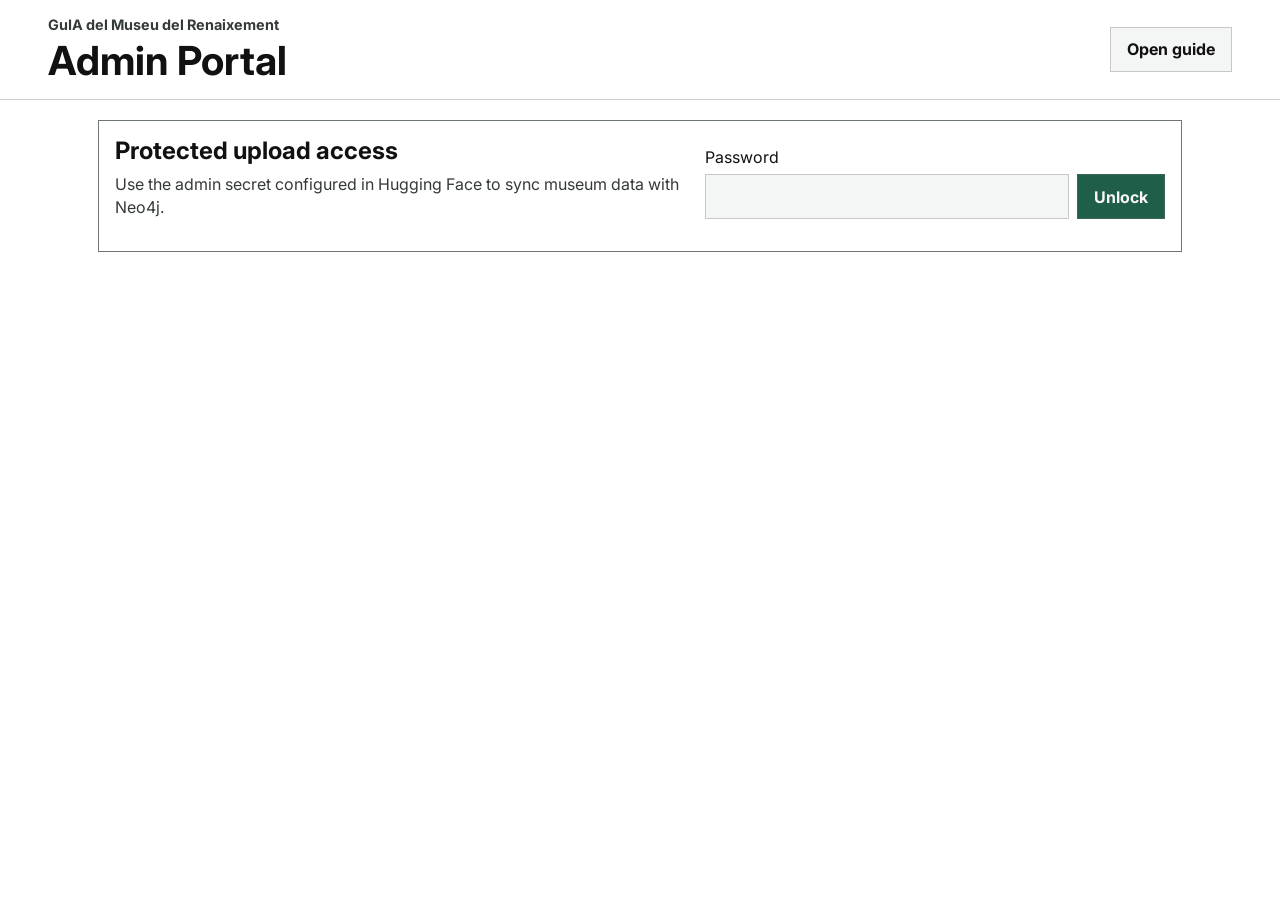
==== frontend/admin.html @ 65c4691d "Add protected admin upload portal" ====
<!DOCTYPE html>
<html lang="en">
<head>
  <meta charset="UTF-8" />
  <title>GuIA Admin Portal</title>
  <meta name="viewport" content="width=device-width, initial-scale=1.0" />
  <link
    href="https://fonts.googleapis.com/css2?family=Inter:wght@300;400;600;700&display=swap"
    rel="stylesheet"
  />
  <link
    href="https://fonts.googleapis.com/css2?family=Material+Symbols+Outlined:opsz,wght,FILL,GRAD@20..48,100..700,0..1,0"
    rel="stylesheet"
  />
  <link rel="stylesheet" href="admin.css" />
  <link rel="icon" href="assets/favicon.png" />
</head>
<body>
  <header class="admin-header">
    <div>
      <p class="eyebrow">GuIA del Museu del Renaixement</p>
      <h1>Admin Portal</h1>
    </div>
    <a class="home-link" href="/">Open guide</a>
  </header>

  <main class="admin-shell">
    <section class="auth-panel" aria-labelledby="auth-title">
      <div>
        <h2 id="auth-title">Protected upload access</h2>
        <p>Use the admin secret configured in Hugging Face to sync museum data with Neo4j.</p>
      </div>
      <form id="auth-form" class="auth-form">
        <label for="admin-password">Password</label>
        <div class="password-row">
          <input id="admin-password" type="password" autocomplete="current-password" required />
          <button class="btn-primary" type="submit">Unlock</button>
        </div>
      </form>
      <p id="auth-status" class="status-text" role="status"></p>
    </section>

    <section id="upload-grid" class="upload-grid" aria-label="Upload data" hidden>
      <article class="upload-card" data-upload-type="artpiece">
        <span class="material-symbols-outlined card-icon" aria-hidden="true">museum</span>
        <h2>ArtPiece</h2>
        <p>Upload the artwork spreadsheet or CSV. Excel files should keep the header row used by the current template.</p>
        <input type="file" accept=".xlsx,.csv" />
        <button class="btn-secondary" type="button">Sync ArtPiece</button>
        <p class="upload-status" role="status"></p>
      </article>

      <article class="upload-card" data-upload-type="visualdescription">
        <span class="material-symbols-outlined card-icon" aria-hidden="true">visibility</span>
        <h2>VisualDescription</h2>
        <p>Upload `VisualDescription.csv` with comma-separated values and an `artwork_id` column.</p>
        <input type="file" accept=".csv" />
        <button class="btn-secondary" type="button">Sync descriptions</button>
        <p class="upload-status" role="status"></p>
      </article>

      <article class="upload-card" data-upload-type="artist">
        <span class="material-symbols-outlined card-icon" aria-hidden="true">person</span>
        <h2>Artist</h2>
        <p>Upload `AuthorInfo.csv` using semicolon-separated values and the `Author's Name` column.</p>
        <input type="file" accept=".csv" />
        <button class="btn-secondary" type="button">Sync artists</button>
        <p class="upload-status" role="status"></p>
      </article>

      <article class="upload-card" data-upload-type="technique">
        <span class="material-symbols-outlined card-icon" aria-hidden="true">palette</span>
        <h2>Technique</h2>
        <p>Upload `Tech.csv` using semicolon-separated values and the `Art Technique` column.</p>
        <input type="file" accept=".csv" />
        <button class="btn-secondary" type="button">Sync techniques</button>
        <p class="upload-status" role="status"></p>
      </article>
    </section>

    <section id="analytics-panel" class="analytics-panel" aria-labelledby="analytics-title" hidden>
      <div class="section-header">
        <div>
          <h2 id="analytics-title">Analytics</h2>
          <p id="analytics-path">Metadata-only session summary.</p>
        </div>
        <button id="refresh-analytics" class="btn-secondary compact" type="button">Refresh</button>
      </div>

      <div id="analytics-warning" class="analytics-warning" hidden></div>

      <div class="metric-grid">
        <div class="metric-card">
          <span class="metric-label">Visits</span>
          <strong id="metric-visits">0</strong>
        </div>
        <div class="metric-card">
          <span class="metric-label">Questions</span>
          <strong id="metric-questions">0</strong>
        </div>
        <div class="metric-card">
          <span class="metric-label">Locations</span>
          <strong id="metric-locations">0</strong>
        </div>
        <div class="metric-card">
          <span class="metric-label">Avg question chars</span>
          <strong id="metric-avg-chars">0</strong>
        </div>
      </div>

      <div class="analytics-grid">
        <section class="summary-block">
          <h3>Languages</h3>
          <div id="analytics-languages" class="pill-list"></div>
        </section>
        <section class="summary-block">
          <h3>Ages</h3>
          <div id="analytics-ages" class="pill-list"></div>
        </section>
        <section class="summary-block">
          <h3>Guide styles</h3>
          <div id="analytics-personas" class="pill-list"></div>
        </section>
        <section class="summary-block">
          <h3>Selected flags</h3>
          <div id="analytics-preferences" class="pill-list"></div>
        </section>
        <section class="summary-block wide-block">
          <h3>Rooms visited</h3>
          <div id="analytics-rooms" class="pill-list"></div>
        </section>
      </div>

      <section class="summary-block recent-block">
        <h3>Recent visits</h3>
        <div class="table-wrap">
          <table>
            <thead>
              <tr>
                <th>Started</th>
                <th>Language</th>
                <th>Age</th>
                <th>Flags</th>
                <th>Rooms</th>
                <th>Questions</th>
                <th>Avg chars</th>
              </tr>
            </thead>
            <tbody id="recent-visits-body"></tbody>
          </table>
        </div>
      </section>
    </section>

    <section id="instructions" class="instructions" hidden>
      <h2>Template rules</h2>
      <p>Keep the template column names unchanged. ArtPiece uploads create or update artwork nodes and link them to matching Artist and Technique nodes. VisualDescription uploads attach descriptions to existing artwork IDs.</p>
    </section>
  </main>

  <script src="admin.js"></script>
</body>
</html>
---- frontend/admin.css ----
:root {
  --surface: #ffffff;
  --surface-low: #f4f6f5;
  --surface-high: #e7ece9;
  --primary: #1f5f4a;
  --primary-dim: #174838;
  --on-primary: #faf7f6;
  --on-surface: #111111;
  --on-surface-variant: #343a38;
  --outline: #6f7773;
  --outline-soft: rgba(111, 119, 115, 0.35);
  --error: #9f403d;
  --success: #1f5f4a;
  --font-sans: "Inter", system-ui, -apple-system, BlinkMacSystemFont, "Segoe UI", sans-serif;
}

*,
*::before,
*::after {
  box-sizing: border-box;
}

body {
  margin: 0;
  min-height: 100vh;
  background: var(--surface);
  color: var(--on-surface);
  font-family: var(--font-sans);
}

button,
input {
  font: inherit;
}

.admin-header {
  display: flex;
  align-items: center;
  justify-content: space-between;
  gap: 1rem;
  padding: 1rem clamp(1rem, 4vw, 3rem);
  border-bottom: 1px solid var(--outline-soft);
  background: var(--surface);
}

.admin-header h1 {
  margin: 0;
  font-size: clamp(1.7rem, 4vw, 2.5rem);
  line-height: 1.1;
}

.eyebrow {
  margin: 0 0 0.35rem;
  color: var(--on-surface-variant);
  font-size: 0.9rem;
  font-weight: 700;
}

.home-link,
.btn-primary,
.btn-secondary {
  min-height: 2.8rem;
  border: 1px solid var(--outline-soft);
  padding: 0 1rem;
  font-weight: 700;
  text-decoration: none;
  cursor: pointer;
}

.home-link {
  display: inline-flex;
  align-items: center;
  background: var(--surface-low);
  color: var(--on-surface);
}

.btn-primary {
  background: var(--primary);
  color: var(--on-primary);
}

.btn-secondary {
  width: 100%;
  background: var(--surface-low);
  color: var(--on-surface);
}

.btn-secondary.compact {
  width: auto;
}

.btn-primary:hover,
.btn-secondary:hover,
.home-link:hover {
  background: var(--surface-high);
  color: var(--on-surface);
}

.btn-primary:disabled,
.btn-secondary:disabled {
  cursor: wait;
  opacity: 0.6;
}

.admin-shell {
  width: min(1180px, 100%);
  margin: 0 auto;
  padding: 1.25rem clamp(1rem, 4vw, 3rem) 3rem;
}

.auth-panel,
.instructions,
.analytics-panel,
.summary-block,
.metric-card,
.upload-card {
  border: 1.5px solid var(--outline);
  background: var(--surface);
}

.auth-panel {
  display: grid;
  grid-template-columns: minmax(0, 1fr) minmax(280px, 0.8fr);
  gap: 1rem;
  align-items: end;
  padding: 1rem;
}

.auth-panel h2,
.instructions h2,
.upload-card h2 {
  margin: 0 0 0.45rem;
  line-height: 1.2;
}

.auth-panel p,
.instructions p,
.upload-card p {
  margin: 0;
  color: var(--on-surface-variant);
  line-height: 1.45;
}

.auth-form {
  display: flex;
  flex-direction: column;
  gap: 0.45rem;
}

.password-row {
  display: grid;
  grid-template-columns: minmax(0, 1fr) auto;
  gap: 0.5rem;
}

.password-row input,
.upload-card input {
  min-width: 0;
  min-height: 2.8rem;
  border: 1px solid var(--outline-soft);
  padding: 0.6rem 0.7rem;
  background: var(--surface-low);
}

.status-text {
  grid-column: 1 / -1;
}

.upload-grid {
  display: grid;
  grid-template-columns: repeat(2, minmax(0, 1fr));
  gap: 1rem;
  margin-top: 1rem;
}

.analytics-panel {
  margin-top: 1rem;
  padding: 1rem;
}

.section-header {
  display: flex;
  align-items: flex-start;
  justify-content: space-between;
  gap: 1rem;
  margin-bottom: 1rem;
}

.analytics-warning {
  margin-bottom: 1rem;
  padding: 0.75rem;
  border: 1px solid var(--error);
  color: var(--error);
  background: #fff8f8;
}

.metric-grid,
.analytics-grid {
  display: grid;
  grid-template-columns: repeat(4, minmax(0, 1fr));
  gap: 0.75rem;
}

.metric-card {
  padding: 0.9rem;
  background: var(--surface-low);
}

.metric-card strong {
  display: block;
  margin-top: 0.35rem;
  font-size: 2rem;
  line-height: 1;
}

.metric-label {
  color: var(--on-surface-variant);
  font-size: 0.85rem;
  font-weight: 700;
}

.analytics-grid {
  grid-template-columns: repeat(2, minmax(0, 1fr));
  margin-top: 1rem;
}

.summary-block {
  padding: 0.9rem;
}

.summary-block h3 {
  margin: 0 0 0.7rem;
}

.wide-block,
.recent-block {
  grid-column: 1 / -1;
}

.pill-list {
  display: flex;
  flex-wrap: wrap;
  gap: 0.45rem;
}

.pill {
  display: inline-flex;
  gap: 0.35rem;
  align-items: center;
  min-height: 2rem;
  padding: 0.25rem 0.55rem;
  border: 1px solid var(--outline-soft);
  background: var(--surface-low);
  font-size: 0.9rem;
}

.pill strong {
  color: var(--primary);
}

.table-wrap {
  overflow-x: auto;
}

table {
  width: 100%;
  min-width: 760px;
  border-collapse: collapse;
}

th,
td {
  padding: 0.6rem;
  border-top: 1px solid var(--outline-soft);
  text-align: left;
  vertical-align: top;
  font-size: 0.9rem;
}

th {
  color: var(--on-surface-variant);
  font-weight: 700;
}

.upload-card {
  display: flex;
  flex-direction: column;
  gap: 0.8rem;
  min-height: 22rem;
  padding: 1rem;
}

.upload-card.is-dragging {
  outline: 3px solid var(--primary);
  outline-offset: -5px;
  background: var(--surface-low);
}

.card-icon {
  display: inline-flex;
  width: 2.75rem;
  height: 2.75rem;
  align-items: center;
  justify-content: center;
  border: 1px solid var(--outline-soft);
  background: var(--surface-low);
  color: var(--primary);
  font-size: 1.7rem;
}

.upload-card input {
  width: 100%;
  margin-top: auto;
}

.upload-status {
  min-height: 2.8rem;
  overflow-wrap: anywhere;
}

.is-error {
  color: var(--error) !important;
}

.is-success {
  color: var(--success) !important;
}

.instructions {
  margin-top: 1rem;
  padding: 1rem;
}

[hidden] {
  display: none !important;
}

@media (max-width: 760px) {
  .admin-header {
    align-items: flex-start;
    flex-direction: column;
  }

  .auth-panel,
  .metric-grid,
  .analytics-grid,
  .upload-grid {
    grid-template-columns: 1fr;
  }

  .password-row {
    grid-template-columns: 1fr;
  }
}
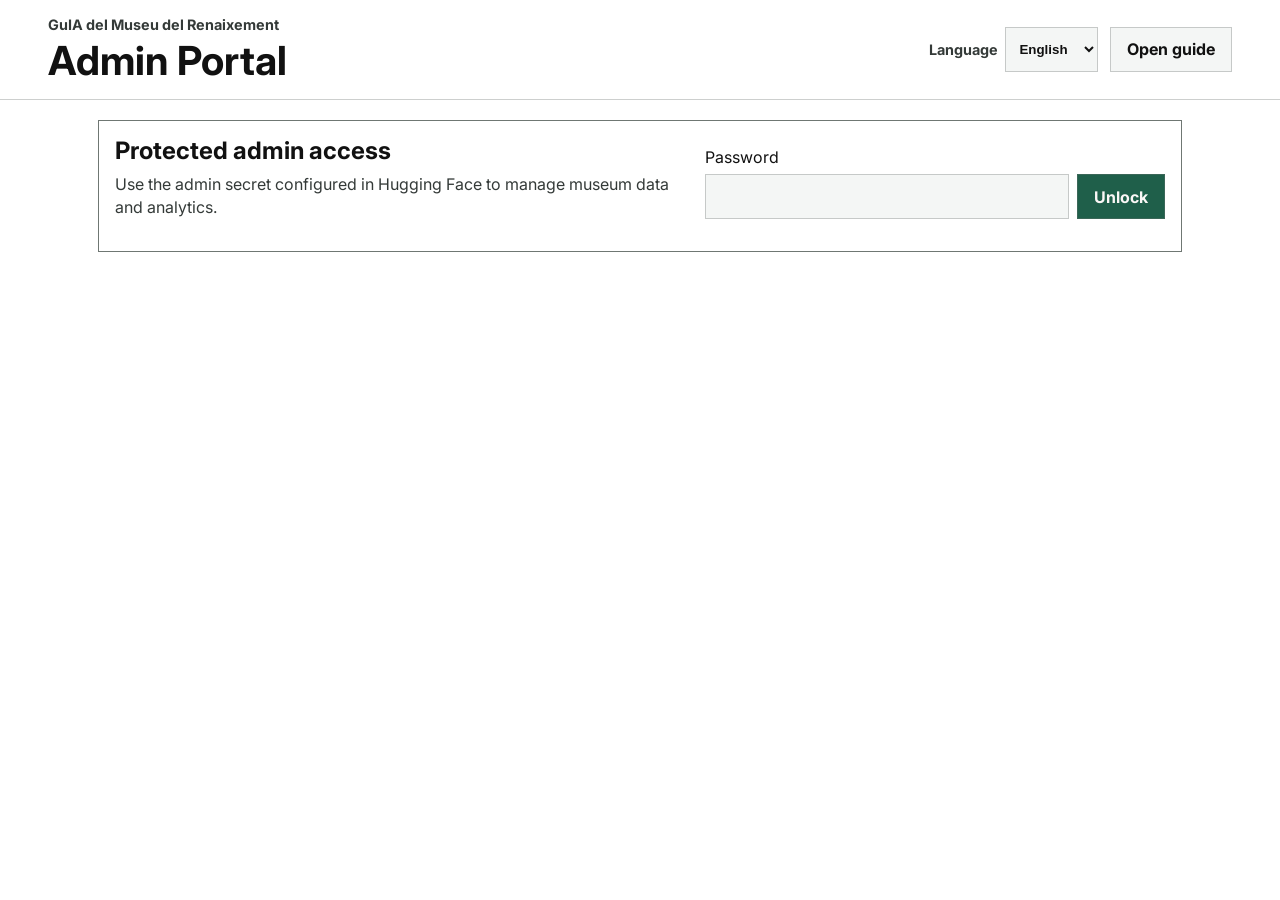
==== commit 4fcd64ce: "Improve admin analytics dashboard" ====
--- a/frontend/admin.html
+++ b/frontend/admin.html
@@ -18,132 +18,186 @@
 <body>
   <header class="admin-header">
     <div>
-      <p class="eyebrow">GuIA del Museu del Renaixement</p>
-      <h1>Admin Portal</h1>
+      <p class="eyebrow" data-i18n="brand">GuIA del Museu del Renaixement</p>
+      <h1 data-i18n="title">Admin Portal</h1>
     </div>
-    <a class="home-link" href="/">Open guide</a>
+    <div class="header-actions">
+      <label class="language-control">
+        <span data-i18n="language">Language</span>
+        <select id="admin-language">
+          <option value="en">English</option>
+          <option value="ca">Català</option>
+          <option value="es">Español</option>
+        </select>
+      </label>
+      <a class="home-link" href="/" data-i18n="openGuide">Open guide</a>
+    </div>
   </header>
 
   <main class="admin-shell">
     <section class="auth-panel" aria-labelledby="auth-title">
       <div>
-        <h2 id="auth-title">Protected upload access</h2>
-        <p>Use the admin secret configured in Hugging Face to sync museum data with Neo4j.</p>
+        <h2 id="auth-title" data-i18n="authTitle">Protected upload access</h2>
+        <p data-i18n="authHelp">Use the admin secret configured in Hugging Face to sync museum data with Neo4j.</p>
       </div>
       <form id="auth-form" class="auth-form">
-        <label for="admin-password">Password</label>
+        <label for="admin-password" data-i18n="password">Password</label>
         <div class="password-row">
           <input id="admin-password" type="password" autocomplete="current-password" required />
-          <button class="btn-primary" type="submit">Unlock</button>
+          <button class="btn-primary" type="submit" data-i18n="unlock">Unlock</button>
         </div>
       </form>
+      <div id="session-panel" class="session-panel" hidden>
+        <span class="material-symbols-outlined session-icon" aria-hidden="true">lock_open</span>
+        <div>
+          <strong data-i18n="unlockedTitle">Admin access unlocked</strong>
+          <p data-i18n="unlockedHelp">Protected uploads and analytics are visible on this device.</p>
+        </div>
+        <button id="logout-btn" class="btn-secondary compact" type="button" data-i18n="logout">Log out</button>
+      </div>
       <p id="auth-status" class="status-text" role="status"></p>
     </section>
 
-    <section id="upload-grid" class="upload-grid" aria-label="Upload data" hidden>
+    <nav id="admin-tabs" class="admin-tabs" aria-label="Admin sections" hidden>
+      <button class="tab-btn active" type="button" data-section-target="uploads" data-i18n="uploadsTab">Artworks</button>
+      <button class="tab-btn" type="button" data-section-target="analytics" data-i18n="analyticsTab">Analytics</button>
+    </nav>
+
+    <section id="uploads-section" class="admin-section" hidden>
+      <section id="upload-grid" class="upload-grid" aria-label="Upload data">
       <article class="upload-card" data-upload-type="artpiece">
         <span class="material-symbols-outlined card-icon" aria-hidden="true">museum</span>
         <h2>ArtPiece</h2>
-        <p>Upload the artwork spreadsheet or CSV. Excel files should keep the header row used by the current template.</p>
+        <p data-i18n="artpieceHelp">Upload the artwork spreadsheet or CSV. Excel files should keep the header row used by the current template.</p>
         <input type="file" accept=".xlsx,.csv" />
-        <button class="btn-secondary" type="button">Sync ArtPiece</button>
+        <button class="btn-secondary" type="button" data-i18n="syncArtpiece">Sync ArtPiece</button>
         <p class="upload-status" role="status"></p>
       </article>
 
       <article class="upload-card" data-upload-type="visualdescription">
         <span class="material-symbols-outlined card-icon" aria-hidden="true">visibility</span>
         <h2>VisualDescription</h2>
-        <p>Upload `VisualDescription.csv` with comma-separated values and an `artwork_id` column.</p>
+        <p data-i18n="visualHelp">Upload VisualDescription.csv with comma-separated values and an artwork_id column.</p>
         <input type="file" accept=".csv" />
-        <button class="btn-secondary" type="button">Sync descriptions</button>
+        <button class="btn-secondary" type="button" data-i18n="syncDescriptions">Sync descriptions</button>
         <p class="upload-status" role="status"></p>
       </article>
 
       <article class="upload-card" data-upload-type="artist">
         <span class="material-symbols-outlined card-icon" aria-hidden="true">person</span>
         <h2>Artist</h2>
-        <p>Upload `AuthorInfo.csv` using semicolon-separated values and the `Author's Name` column.</p>
+        <p data-i18n="artistHelp">Upload AuthorInfo.csv using semicolon-separated values and the Author's Name column.</p>
         <input type="file" accept=".csv" />
-        <button class="btn-secondary" type="button">Sync artists</button>
+        <button class="btn-secondary" type="button" data-i18n="syncArtists">Sync artists</button>
         <p class="upload-status" role="status"></p>
       </article>
 
       <article class="upload-card" data-upload-type="technique">
         <span class="material-symbols-outlined card-icon" aria-hidden="true">palette</span>
         <h2>Technique</h2>
-        <p>Upload `Tech.csv` using semicolon-separated values and the `Art Technique` column.</p>
+        <p data-i18n="techniqueHelp">Upload Tech.csv using semicolon-separated values and the Art Technique column.</p>
         <input type="file" accept=".csv" />
-        <button class="btn-secondary" type="button">Sync techniques</button>
-        <p class="upload-status" role="status"></p>
-      </article>
-    </section>
-
-    <section id="analytics-panel" class="analytics-panel" aria-labelledby="analytics-title" hidden>
+        <button class="btn-secondary" type="button" data-i18n="syncTechniques">Sync techniques</button>
+        <p class="upload-status" role="status"></p>
+      </article>
+    </section>
+
+      <section id="instructions" class="instructions">
+        <h2 data-i18n="templateRules">Template rules</h2>
+        <p data-i18n="templateHelp">Keep the template column names unchanged. ArtPiece uploads create or update artwork nodes and link them to matching Artist and Technique nodes. VisualDescription uploads attach descriptions to existing artwork IDs.</p>
+      </section>
+    </section>
+
+    <section id="analytics-section" class="admin-section" hidden>
+    <section id="analytics-panel" class="analytics-panel" aria-labelledby="analytics-title">
       <div class="section-header">
         <div>
-          <h2 id="analytics-title">Analytics</h2>
-          <p id="analytics-path">Metadata-only session summary.</p>
-        </div>
-        <button id="refresh-analytics" class="btn-secondary compact" type="button">Refresh</button>
+          <h2 id="analytics-title" data-i18n="analyticsTitle">Analytics</h2>
+          <p id="analytics-path" data-i18n="analyticsHelp">Metadata-only session summary.</p>
+        </div>
+        <div class="section-actions">
+          <button id="toggle-analytics-view" class="btn-secondary compact" type="button" data-i18n="showCharts">Show charts</button>
+          <button id="download-analytics" class="btn-secondary compact" type="button" data-i18n="downloadJsonl">Download JSONL</button>
+          <button id="refresh-analytics" class="btn-secondary compact" type="button" data-i18n="refresh">Refresh</button>
+        </div>
       </div>
 
       <div id="analytics-warning" class="analytics-warning" hidden></div>
 
       <div class="metric-grid">
         <div class="metric-card">
-          <span class="metric-label">Visits</span>
+          <span class="metric-label" data-i18n="visits">Visits</span>
           <strong id="metric-visits">0</strong>
         </div>
         <div class="metric-card">
-          <span class="metric-label">Questions</span>
+          <span class="metric-label" data-i18n="questions">Questions</span>
           <strong id="metric-questions">0</strong>
         </div>
         <div class="metric-card">
-          <span class="metric-label">Locations</span>
+          <span class="metric-label" data-i18n="locations">Locations</span>
           <strong id="metric-locations">0</strong>
         </div>
         <div class="metric-card">
-          <span class="metric-label">Avg question chars</span>
+          <span class="metric-label" data-i18n="avgChars">Avg question chars</span>
           <strong id="metric-avg-chars">0</strong>
         </div>
       </div>
 
       <div class="analytics-grid">
         <section class="summary-block">
-          <h3>Languages</h3>
+          <h3 data-i18n="languages">Languages</h3>
           <div id="analytics-languages" class="pill-list"></div>
         </section>
         <section class="summary-block">
-          <h3>Ages</h3>
+          <h3 data-i18n="ages">Ages</h3>
           <div id="analytics-ages" class="pill-list"></div>
         </section>
         <section class="summary-block">
-          <h3>Guide styles</h3>
+          <h3 data-i18n="guideStyles">Guide styles</h3>
           <div id="analytics-personas" class="pill-list"></div>
         </section>
         <section class="summary-block">
-          <h3>Selected flags</h3>
+          <h3 data-i18n="selectedFlags">Selected flags</h3>
           <div id="analytics-preferences" class="pill-list"></div>
         </section>
         <section class="summary-block wide-block">
-          <h3>Rooms visited</h3>
+          <h3 data-i18n="roomsVisited">Rooms visited</h3>
           <div id="analytics-rooms" class="pill-list"></div>
         </section>
       </div>
 
+      <section id="charts-panel" class="charts-panel" hidden>
+        <div class="chart-card">
+          <h3 data-i18n="languages">Languages</h3>
+          <div id="chart-languages" class="bar-chart"></div>
+        </div>
+        <div class="chart-card">
+          <h3 data-i18n="ages">Ages</h3>
+          <div id="chart-ages" class="bar-chart"></div>
+        </div>
+        <div class="chart-card">
+          <h3 data-i18n="selectedFlags">Selected flags</h3>
+          <div id="chart-preferences" class="bar-chart"></div>
+        </div>
+        <div class="chart-card">
+          <h3 data-i18n="roomsVisited">Rooms visited</h3>
+          <div id="chart-rooms" class="bar-chart"></div>
+        </div>
+      </section>
+
       <section class="summary-block recent-block">
-        <h3>Recent visits</h3>
+        <h3 data-i18n="recentVisits">Recent visits</h3>
         <div class="table-wrap">
           <table>
             <thead>
               <tr>
-                <th>Started</th>
-                <th>Language</th>
-                <th>Age</th>
-                <th>Flags</th>
-                <th>Rooms</th>
-                <th>Questions</th>
-                <th>Avg chars</th>
+                <th data-i18n="started">Started</th>
+                <th data-i18n="languageColumn">Language</th>
+                <th data-i18n="ageColumn">Age</th>
+                <th data-i18n="flagsColumn">Flags</th>
+                <th data-i18n="roomsColumn">Rooms</th>
+                <th data-i18n="questionsColumn">Questions</th>
+                <th data-i18n="avgCharsColumn">Avg chars</th>
               </tr>
             </thead>
             <tbody id="recent-visits-body"></tbody>
@@ -151,10 +205,6 @@
         </div>
       </section>
     </section>
-
-    <section id="instructions" class="instructions" hidden>
-      <h2>Template rules</h2>
-      <p>Keep the template column names unchanged. ArtPiece uploads create or update artwork nodes and link them to matching Artist and Technique nodes. VisualDescription uploads attach descriptions to existing artwork IDs.</p>
     </section>
   </main>
 
--- a/frontend/admin.css
+++ b/frontend/admin.css
@@ -49,6 +49,33 @@
   line-height: 1.1;
 }
 
+.header-actions,
+.section-actions {
+  display: flex;
+  align-items: center;
+  justify-content: flex-end;
+  gap: 0.75rem;
+  flex-wrap: wrap;
+}
+
+.language-control {
+  display: inline-flex;
+  align-items: center;
+  gap: 0.45rem;
+  color: var(--on-surface-variant);
+  font-size: 0.9rem;
+  font-weight: 700;
+}
+
+.language-control select {
+  min-height: 2.8rem;
+  border: 1px solid var(--outline-soft);
+  background: var(--surface-low);
+  color: var(--on-surface);
+  padding: 0 0.6rem;
+  font-weight: 700;
+}
+
 .eyebrow {
   margin: 0 0 0.35rem;
   color: var(--on-surface-variant);
@@ -147,6 +174,31 @@
   gap: 0.45rem;
 }
 
+.session-panel {
+  display: grid;
+  grid-template-columns: auto minmax(0, 1fr) auto;
+  gap: 0.75rem;
+  align-items: center;
+  padding: 0.75rem;
+  border: 1px solid var(--outline-soft);
+  background: var(--surface-low);
+}
+
+.session-panel p {
+  margin-top: 0.2rem;
+}
+
+.session-icon {
+  display: inline-flex;
+  width: 2.4rem;
+  height: 2.4rem;
+  align-items: center;
+  justify-content: center;
+  border: 1px solid var(--outline-soft);
+  background: var(--surface);
+  color: var(--primary);
+}
+
 .password-row {
   display: grid;
   grid-template-columns: minmax(0, 1fr) auto;
@@ -170,6 +222,33 @@
   display: grid;
   grid-template-columns: repeat(2, minmax(0, 1fr));
   gap: 1rem;
+  margin-top: 1rem;
+}
+
+.admin-tabs {
+  display: flex;
+  gap: 0.5rem;
+  margin-top: 1rem;
+  border-bottom: 1px solid var(--outline-soft);
+}
+
+.tab-btn {
+  min-height: 3rem;
+  border: 1px solid var(--outline-soft);
+  border-bottom: none;
+  background: var(--surface-low);
+  padding: 0 1rem;
+  color: var(--on-surface);
+  font-weight: 700;
+  cursor: pointer;
+}
+
+.tab-btn.active {
+  background: var(--primary);
+  color: var(--on-primary);
+}
+
+.admin-section {
   margin-top: 1rem;
 }
 
@@ -222,6 +301,56 @@
 .analytics-grid {
   grid-template-columns: repeat(2, minmax(0, 1fr));
   margin-top: 1rem;
+}
+
+.charts-panel {
+  display: grid;
+  grid-template-columns: repeat(2, minmax(0, 1fr));
+  gap: 0.75rem;
+  margin-top: 1rem;
+}
+
+.chart-card {
+  border: 1.5px solid var(--outline);
+  background: var(--surface);
+  padding: 0.9rem;
+}
+
+.chart-card h3 {
+  margin: 0 0 0.8rem;
+}
+
+.bar-chart {
+  display: flex;
+  flex-direction: column;
+  gap: 0.6rem;
+}
+
+.bar-row {
+  display: grid;
+  grid-template-columns: minmax(7rem, 0.8fr) minmax(0, 1.8fr) 3rem;
+  gap: 0.6rem;
+  align-items: center;
+}
+
+.bar-label,
+.bar-value {
+  font-size: 0.9rem;
+  color: var(--on-surface-variant);
+  overflow-wrap: anywhere;
+}
+
+.bar-track {
+  min-height: 1.15rem;
+  border: 1px solid var(--outline-soft);
+  background: var(--surface-low);
+}
+
+.bar-fill {
+  display: block;
+  min-width: 0.2rem;
+  height: 100%;
+  background: var(--primary);
 }
 
 .summary-block {
@@ -341,8 +470,26 @@
     flex-direction: column;
   }
 
+  .header-actions,
+  .section-actions,
+  .language-control {
+    width: 100%;
+    align-items: stretch;
+  }
+
+  .language-control {
+    flex-direction: column;
+  }
+
+  .language-control select,
+  .home-link,
+  .section-actions .btn-secondary {
+    width: 100%;
+  }
+
   .auth-panel,
   .metric-grid,
+  .charts-panel,
   .analytics-grid,
   .upload-grid {
     grid-template-columns: 1fr;
@@ -351,4 +498,13 @@
   .password-row {
     grid-template-columns: 1fr;
   }
-}
+
+  .session-panel {
+    grid-template-columns: auto minmax(0, 1fr);
+  }
+
+  .session-panel .btn-secondary {
+    grid-column: 1 / -1;
+    width: 100%;
+  }
+}
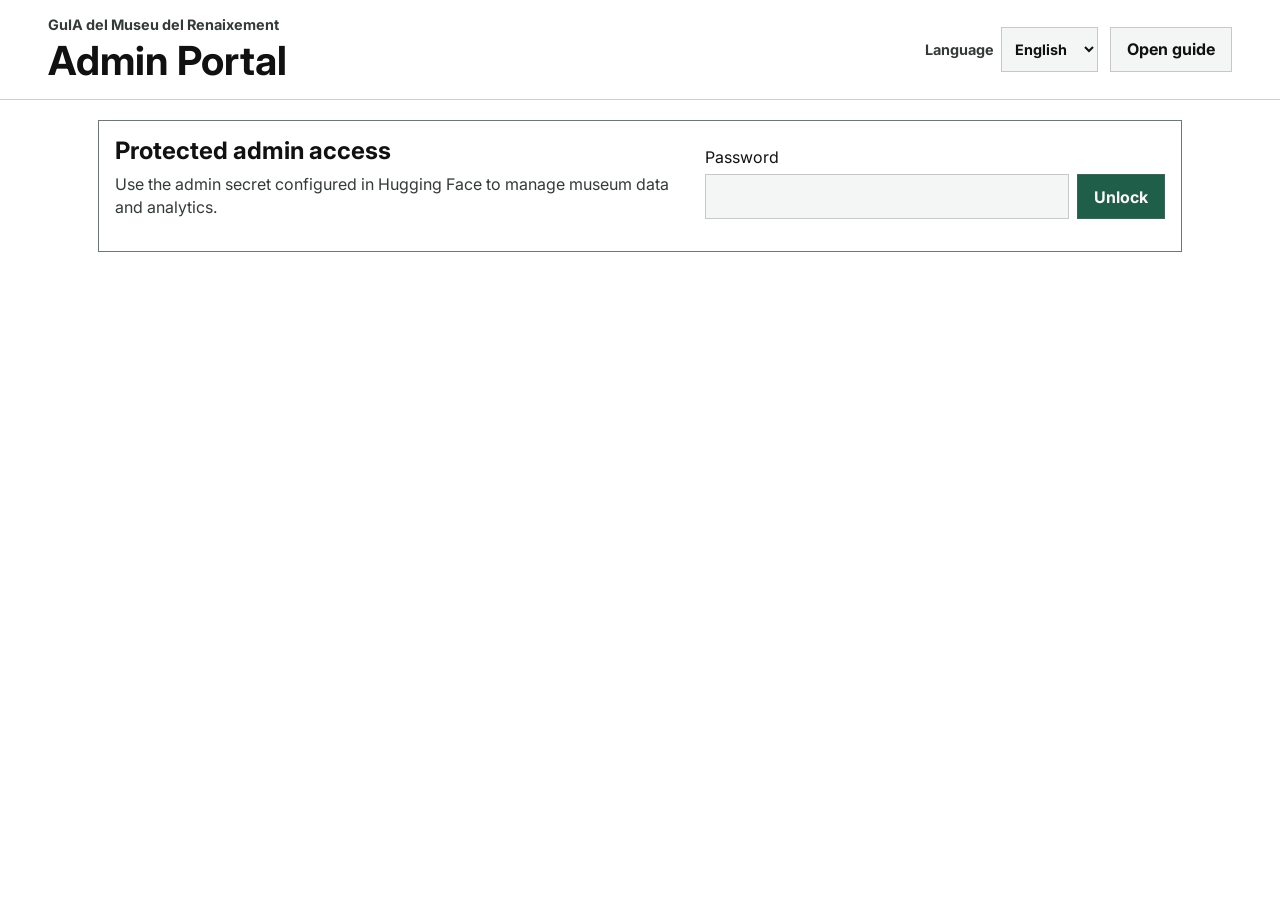
==== commit d4e718e0: "add accessible narration and curator unresolved workflow" ====
--- a/frontend/admin.html
+++ b/frontend/admin.html
@@ -60,6 +60,7 @@
 
     <nav id="admin-tabs" class="admin-tabs" aria-label="Admin sections" hidden>
       <button class="tab-btn active" type="button" data-section-target="uploads" data-i18n="uploadsTab">Artworks</button>
+      <button class="tab-btn" type="button" data-section-target="unresolved" data-i18n="unresolvedTab">Unresolved questions</button>
       <button class="tab-btn" type="button" data-section-target="analytics" data-i18n="analyticsTab">Analytics</button>
     </nav>
 
@@ -105,6 +106,20 @@
       <section id="instructions" class="instructions">
         <h2 data-i18n="templateRules">Template rules</h2>
         <p data-i18n="templateHelp">Keep the template column names unchanged. ArtPiece uploads create or update artwork nodes and link them to matching Artist and Technique nodes. VisualDescription uploads attach descriptions to existing artwork IDs.</p>
+      </section>
+    </section>
+
+    <section id="unresolved-section" class="admin-section" hidden>
+      <section class="unresolved-panel" aria-labelledby="unresolved-title">
+        <div class="section-header">
+          <div>
+            <h2 id="unresolved-title" data-i18n="unresolvedTitle">Unresolved questions</h2>
+            <p data-i18n="unresolvedHelp">Review questions GuIA could not answer and add missing information to an existing graph entity.</p>
+          </div>
+          <button id="refresh-unresolved" class="btn-secondary compact" type="button" data-i18n="refresh">Refresh</button>
+        </div>
+        <p id="unresolved-status" class="status-text" role="status"></p>
+        <div id="unresolved-list" class="unresolved-list"></div>
       </section>
     </section>
 
--- a/frontend/admin.css
+++ b/frontend/admin.css
@@ -29,7 +29,9 @@
 }
 
 button,
-input {
+input,
+select,
+textarea {
   font: inherit;
 }
 
@@ -138,6 +140,8 @@
 .auth-panel,
 .instructions,
 .analytics-panel,
+.unresolved-panel,
+.unresolved-card,
 .summary-block,
 .metric-card,
 .upload-card {
@@ -255,6 +259,65 @@
 .analytics-panel {
   margin-top: 1rem;
   padding: 1rem;
+}
+
+.unresolved-panel {
+  padding: 1rem;
+}
+
+.unresolved-list {
+  display: flex;
+  flex-direction: column;
+  gap: 0.8rem;
+}
+
+.unresolved-card {
+  padding: 1rem;
+}
+
+.unresolved-card h3 {
+  margin: 0;
+}
+
+.unresolved-meta {
+  color: var(--on-surface-variant);
+  font-size: 0.9rem;
+}
+
+.resolution-form {
+  display: grid;
+  grid-template-columns: repeat(2, minmax(0, 1fr));
+  gap: 0.75rem;
+  margin-top: 1rem;
+}
+
+.resolution-form label {
+  display: flex;
+  flex-direction: column;
+  gap: 0.35rem;
+  color: var(--on-surface-variant);
+  font-size: 0.9rem;
+  font-weight: 700;
+}
+
+.resolution-form input,
+.resolution-form select,
+.resolution-form textarea {
+  min-width: 0;
+  border: 1px solid var(--outline-soft);
+  padding: 0.6rem 0.7rem;
+  background: var(--surface-low);
+  color: var(--on-surface);
+}
+
+.wide-field {
+  grid-column: 1 / -1;
+}
+
+.resolution-actions {
+  display: flex;
+  gap: 0.6rem;
+  flex-wrap: wrap;
 }
 
 .section-header {
@@ -491,7 +554,8 @@
   .metric-grid,
   .charts-panel,
   .analytics-grid,
-  .upload-grid {
+  .upload-grid,
+  .resolution-form {
     grid-template-columns: 1fr;
   }
 
